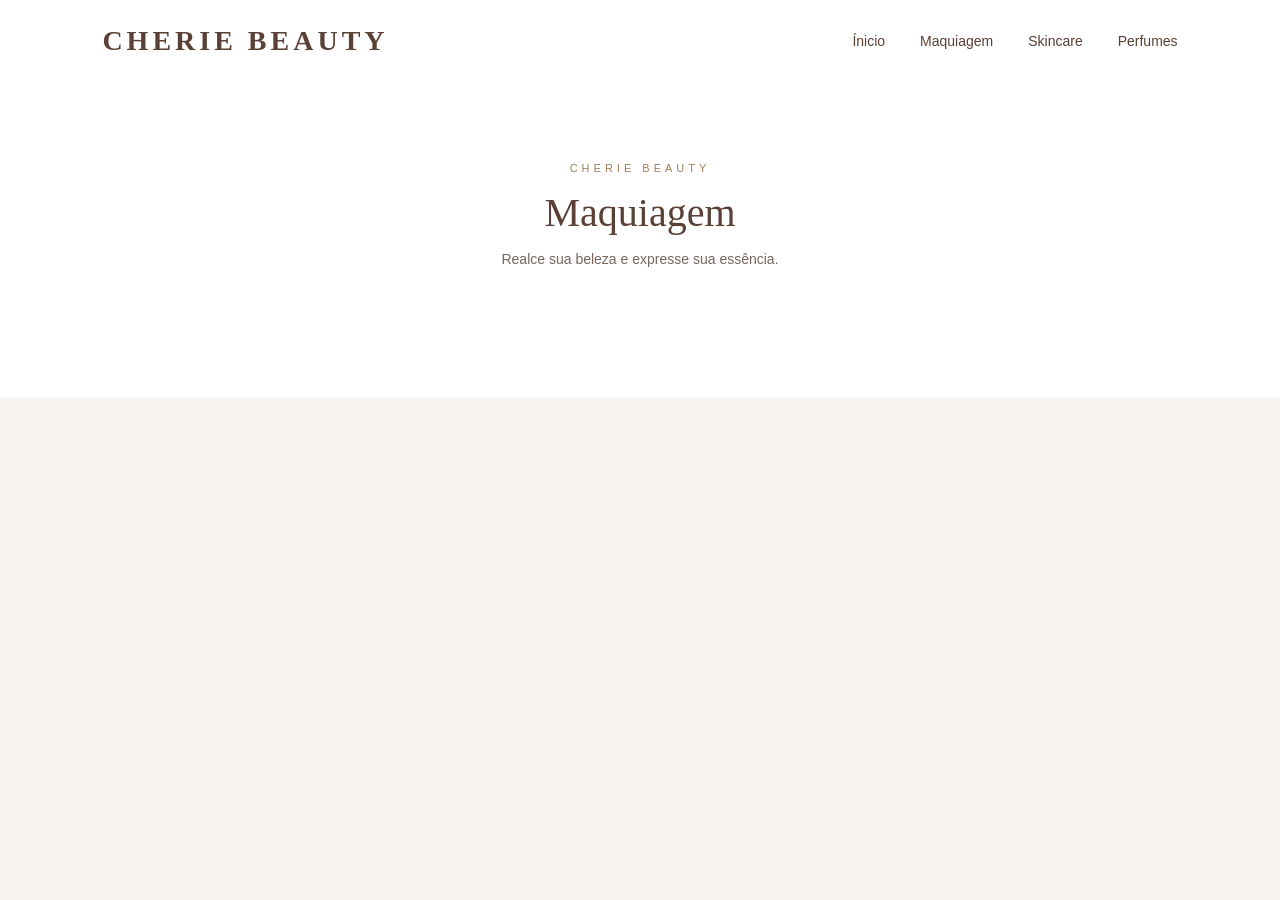
==== maquiagem.html @ 54e9e454 "feat: add product category pages" ====
<!DOCTYPE html>
<html lang="pt-BR">
<head>
    <meta charset="UTF-8">
    <meta name="viewport" content="width=device-width, initial-scale=1.0">
    <title>Maquiagem | CHERIE BEAUTY</title>
    <link rel="stylesheet" href="css/style.css">
</head>
<body>
    
    <header>
        <h1>CHERIE BEAUTY</h1>
        <nav>
            <ul>
                <li><a href="index.html">Ínicio</a></li>
                <li><a href="maquiagem.html">Maquiagem</a></li>
                <li><a href="skincare.html">Skincare</a></li>
                <li><a href="perfumes.html">Perfumes</a></li>
            </ul>
        </nav>
    </header>
    <main>

        <section class="products" id="produtos">
            <div class="section-header">
                <span class="section-subtitle">CHERIE BEAUTY</span>
                <h2>Maquiagem</h2>
                <p>Realce sua beleza e expresse sua essência.</p>
            </div>

            <div class="products-grid">

            </div>

        </section>

    </main>

    <footer>

    </footer>

    <script src="js/script.js"></script>

</body>
</html>
---- css/style.css ----
/* =====================
    CHERIE BEAUTY - ESTILIZAÇÃO
========================*/

*{
    margin: 0;
    padding: 0;
    box-sizing: border-box;
}
/* corpo da pagina*/
body {
    font-family: Arial,sans-serif;
    background-color: #f8f4ef;
    color: #3e302a;
}

/* cabeçalho da página*/
header {
    display:flex;
    justify-content: space-between;
    align-items: center;
    padding: 25px 8%;
    background-color: #FFFFFF;
}

/* nome da marca*/
header h1 {
    font-family: Georgia, serif;
    font-size: 28px;
    letter-spacing: 4px;
    color: #5a4035;
}

/* menu de navegação*/
nav ul {
    display: flex;
    list-style: none;
    gap: 35px;
}

nav a {
    text-decoration: none;
    color: #5a4035;
    font-size: 14px;
    transition: color 0.4s;
}

nav a:hover {
    color: #b18a62;
}

/*estilizando a hero section*/
.hero {
    display: flex;
    align-items: center;
    justify-content: space-between;
    gap: 60px;
    padding: 70px 8%;
}

/* conteudo textual*/
.hero-content{
    flex: 1;
}

.hero-subtitle {
    display: block;
    font-size: 12px;
    letter-spacing: 4px;
    color: #a47c5a;
    margin-bottom: 25px;
}

.hero-content h2 {
    font-family: Georgia, serif;
    font-size: 58px;
    font-weight: normal;
    line-height: 1.15;
    color: #5a4045;
    margin-bottom: 25px;
}

.hero-content p {
    font-size: 16px;
    line-height: 1.8;
    color: #76665d;
    max-width: 450px;
    margin-bottom: 35px;
}

/* Botão principal */

.hero-button {
    display: inline-block;
    background-color: #5a4035;
    color: #FFFFFF;
    text-decoration: none;
    padding: 16px 30px;
    font-size: 13px;
    letter-spacing: 1px;
    transition: background-color 0.3s;
}

.hero-button:hover {
    background-color: #A47C5A;
}

.hero-image {
    flex: 1;
}

.hero-image img {
    width: 100%;
    height: 480px;
    object-fit: cover;
    display: block;
}


/* Responsividade da hero section (rodando em celular) */
@media (max-width: 768px) {
    .hero {
        flex-direction: column;
        padding: 45px 6%;
        gap: 35px;
    }
    
    .hero-content {
        width: 100%;
    }

    .hero-content h2 {
        font-size: 14px;
    }

    .hero-content p {
        font-size: 14px;
    }

    .hero-image {
        width: 100%;
    }
}


/* Catalogo de Produto*/

.products {
    padding: 80px 8%;
    background-color: #FFFFFF;
}

.section-header {
    text-align: center;
    margin-bottom: 50px;
}

.section-subtitle {
    display: block;
    font-size: 11px;
    letter-spacing: 4px;
    color: #A47C5A;
    margin-bottom: 15px;
}


.section-header h2 {
    font-family: Georgia, serif;
    font-size: 40px;
    font-weight: normal;
    color: #5a4035;
    margin-bottom: 15px;
}

.section-header p {
    font-size: 14px;
    color: #76665d;
}

/*Grade de produtos*/

.products-grid {
    display: grid;
    grid-template-columns: repeat(3, 1fr);
    gap: 30px;
}

.product-card {
    background-color: #f8f4ef;
    overflow: hidden;
}

.product-image {
    width: 100%;
    height: 300px;
    overflow: hidden;
}

.product-image img {
    width: 100%;
    height: 100%;
    object-fit: cover;
    display: block;
    transition: transform 0.4s;
}

.product-card:hover .product-image img {
    transform: scale(1.05);
}

.product-info {
    padding: 25px;
}

.product-category {
    font-size: 11px;
    letter-spacing: 2px;
    text-transform: uppercase;
    color: #A47C5A;
}

.product-info h3 {
    font-family: Georgia, serif;
    font-size: 22px;
    font-weight: normal;
    color: #5a4035;
    margin: 12px 0;
}

.product-info p {
    font-size: 13px;
    line-height: 1.6;
    color: #76665d;
    margin-bottom: 18px;
}

.product-info strong {
    display: block;
    font-size: 16px;
    color: #5a4035;
    margin-bottom: 20px;
}

/* Botão do produto */

.product-button {
    display: block;
    text-align: center;
    padding: 13px;
    background-color: #5a4035;
    color: #FFFFFF;
    text-decoration: none;
    font-size: 12px;
    letter-spacing: 1px;
    transition: background-color 0.3s;
}

.product-button:hover {
    background-color: #A47C5A;
}

/* Responsividade */

@media (max-width: 768px) {
    .products {
        padding: 60px 6%;
    }
    .section-header h2 {
        font-size: 32px;
    }
    .products-grid {
        grid-template-columns: 1fr;
        gap: 25px;
    }
    .product-image {
        height: 280px;
    }
}
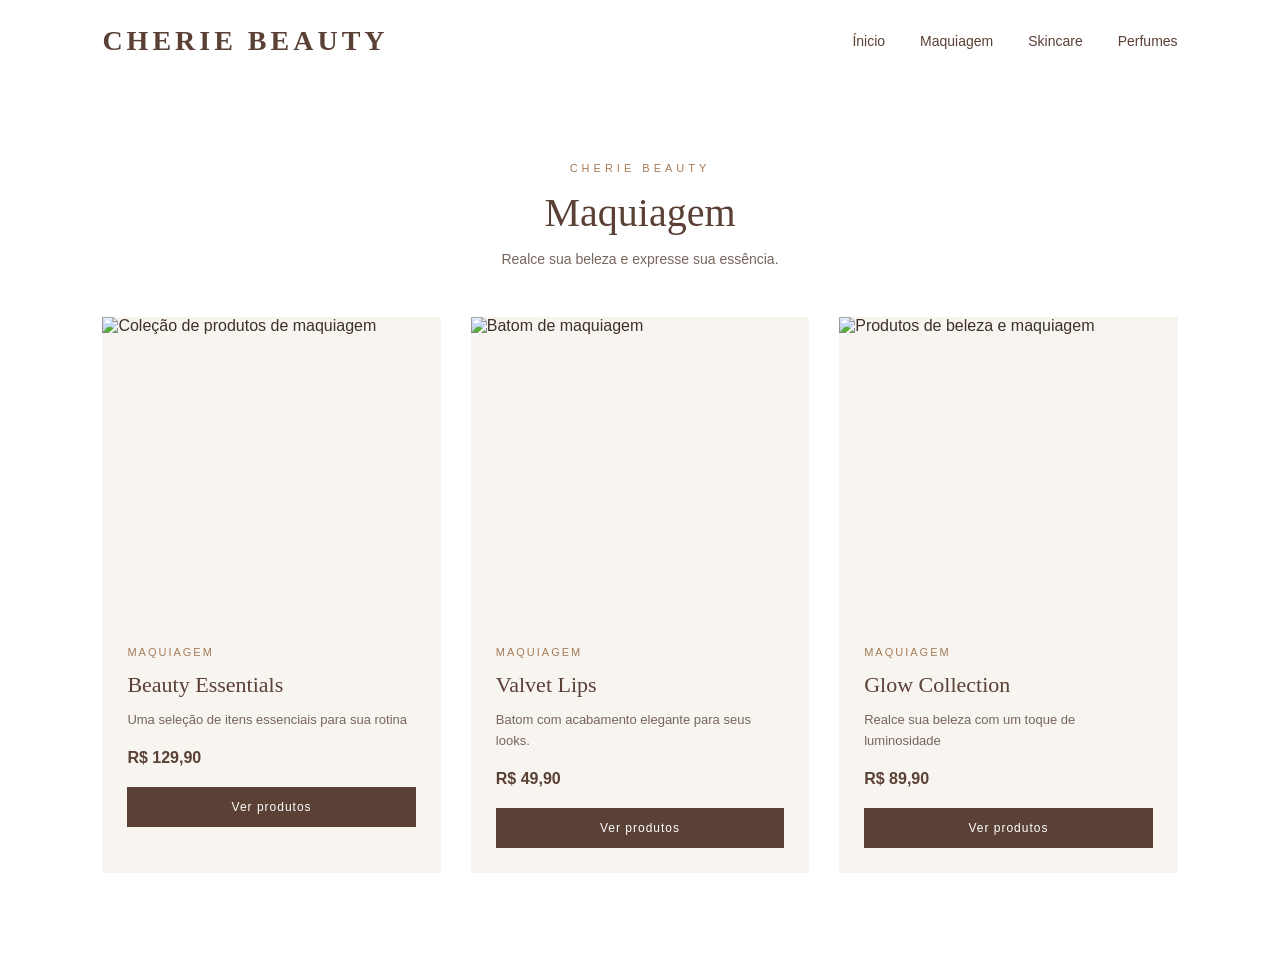
==== commit 13e9ef09: "feat: add makeup product catalog" ====
--- a/maquiagem.html
+++ b/maquiagem.html
@@ -30,6 +30,50 @@
 
             <div class="products-grid">
 
+                <article class="product-card">
+                    <div class="product-image">
+                        <img src="https://images.unsplash.com/photo-1596462502278-27bfdc403348?w=600"
+                        alt="Coleção de produtos de maquiagem">
+                    </div>
+
+                    <div class="product-info">
+                        <span class="product-category">Maquiagem</span>
+                        <h3>Beauty Essentials</h3>
+                        <p>Uma seleção de itens essenciais para sua rotina</p>
+                        <strong>R$ 129,90</strong>
+                        <a href="#" class="product-button">Ver produtos</a>
+                    </div>
+                </article>
+
+
+                    <article class="product-card">
+                        <div class="product-image">
+                            <img src="https://images.unsplash.com/photo-1586495777744-4413f21062fa?w=600"
+                            alt="Batom de maquiagem">
+                        </div>
+                        <div class="product-info">
+                            <span class="product-category">Maquiagem</span>
+                            <h3>Valvet Lips</h3>
+                            <p>Batom com acabamento elegante para seus looks.</p>
+                            <strong>R$ 49,90</strong>
+                            <a href="#" class="product-button">Ver produtos</a>
+                        </div>
+                    </article>
+
+                    <article class="product-card">
+                        <div class="product-image">
+                            <img src="https://images.unsplash.com/photo-1512496015851-a90fb38ba796?w=600"
+                            alt="Produtos de beleza e maquiagem">
+                        </div>
+                        <div class="product-info">
+                            <span class="product-category">Maquiagem</span>
+                            <h3>Glow Collection</h3>
+                            <p>Realce sua beleza com um toque de luminosidade</p>
+                            <strong>R$ 89,90</strong>
+                            <a href="#" class="product-button">Ver produtos</a>
+                        </div>
+                    </article>
+
             </div>
 
         </section>
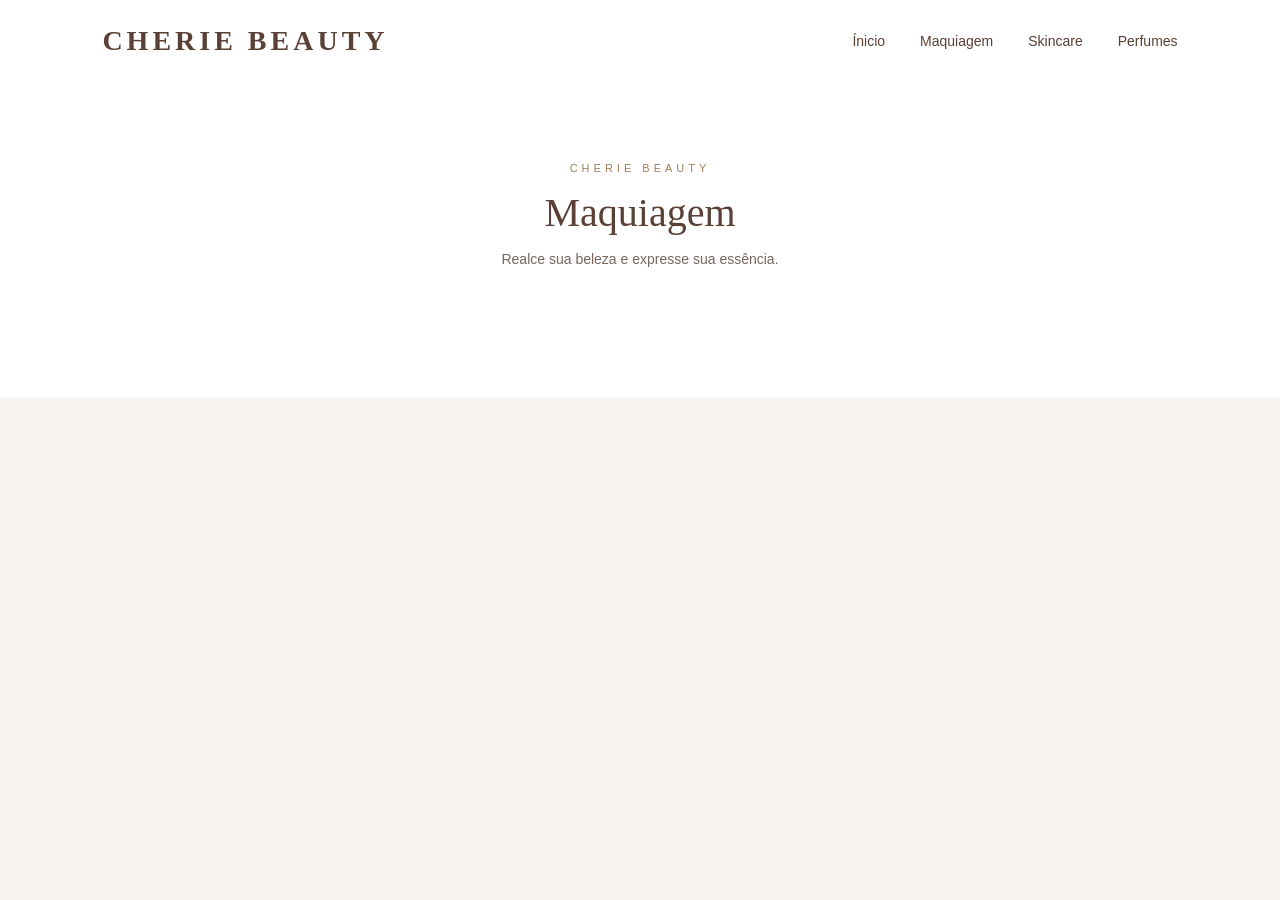
==== commit 956504d1: "feat: start dynamic product catalog" ====
--- a/maquiagem.html
+++ b/maquiagem.html
@@ -21,7 +21,7 @@
     </header>
     <main>
 
-        <section class="products" id="produtos">
+        <section class="products" id="produtos" data-category="maquiagem">
             <div class="section-header">
                 <span class="section-subtitle">CHERIE BEAUTY</span>
                 <h2>Maquiagem</h2>
@@ -30,50 +30,7 @@
 
             <div class="products-grid">
 
-                <article class="product-card">
-                    <div class="product-image">
-                        <img src="https://images.unsplash.com/photo-1596462502278-27bfdc403348?w=600"
-                        alt="Coleção de produtos de maquiagem">
-                    </div>
-
-                    <div class="product-info">
-                        <span class="product-category">Maquiagem</span>
-                        <h3>Beauty Essentials</h3>
-                        <p>Uma seleção de itens essenciais para sua rotina</p>
-                        <strong>R$ 129,90</strong>
-                        <a href="#" class="product-button">Ver produtos</a>
-                    </div>
-                </article>
-
-
-                    <article class="product-card">
-                        <div class="product-image">
-                            <img src="https://images.unsplash.com/photo-1586495777744-4413f21062fa?w=600"
-                            alt="Batom de maquiagem">
-                        </div>
-                        <div class="product-info">
-                            <span class="product-category">Maquiagem</span>
-                            <h3>Valvet Lips</h3>
-                            <p>Batom com acabamento elegante para seus looks.</p>
-                            <strong>R$ 49,90</strong>
-                            <a href="#" class="product-button">Ver produtos</a>
-                        </div>
-                    </article>
-
-                    <article class="product-card">
-                        <div class="product-image">
-                            <img src="https://images.unsplash.com/photo-1512496015851-a90fb38ba796?w=600"
-                            alt="Produtos de beleza e maquiagem">
-                        </div>
-                        <div class="product-info">
-                            <span class="product-category">Maquiagem</span>
-                            <h3>Glow Collection</h3>
-                            <p>Realce sua beleza com um toque de luminosidade</p>
-                            <strong>R$ 89,90</strong>
-                            <a href="#" class="product-button">Ver produtos</a>
-                        </div>
-                    </article>
-
+                
             </div>
 
         </section>
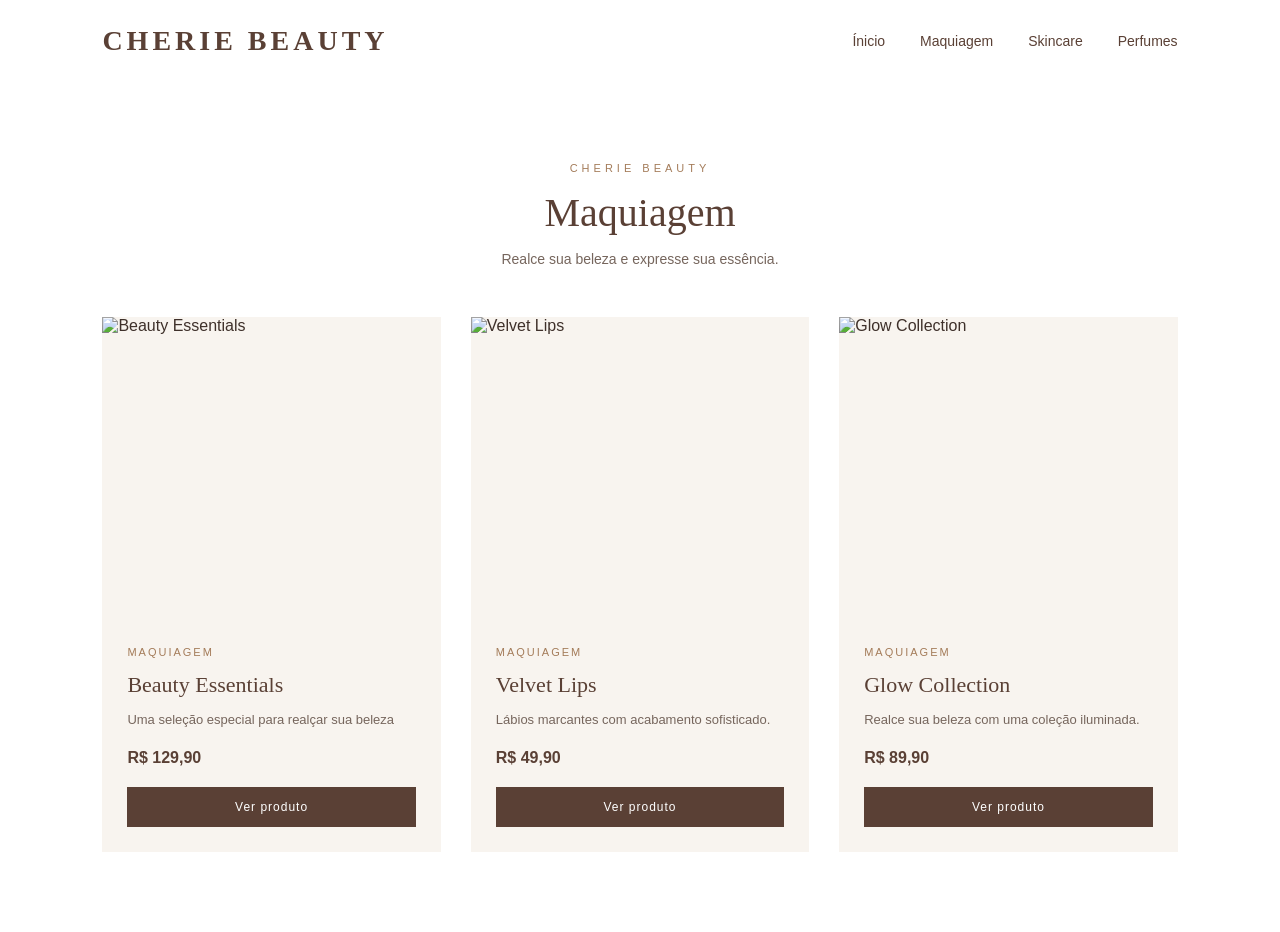
==== commit fd6d3cda: "feat: complete dynamic product catalog" ====
--- a/maquiagem.html
+++ b/maquiagem.html
@@ -28,10 +28,7 @@
                 <p>Realce sua beleza e expresse sua essência.</p>
             </div>
 
-            <div class="products-grid">
-
-                
-            </div>
+            <div class="products-grid"></div>
 
         </section>
 
--- a/css/style.css
+++ b/css/style.css
@@ -183,11 +183,13 @@
     display: grid;
     grid-template-columns: repeat(3, 1fr);
     gap: 30px;
+   
 }
 
 .product-card {
     background-color: #f8f4ef;
     overflow: hidden;
+    
 }
 
 .product-image {
@@ -261,17 +263,18 @@
 
 /* Responsividade */
 
-@media (max-width: 768px) {
+@media (max-width: 500px) {
     .products {
         padding: 60px 6%;
     }
     .section-header h2 {
         font-size: 32px;
     }
+    /*
     .products-grid {
         grid-template-columns: 1fr;
         gap: 25px;
-    }
+    }*/
     .product-image {
         height: 280px;
     }
